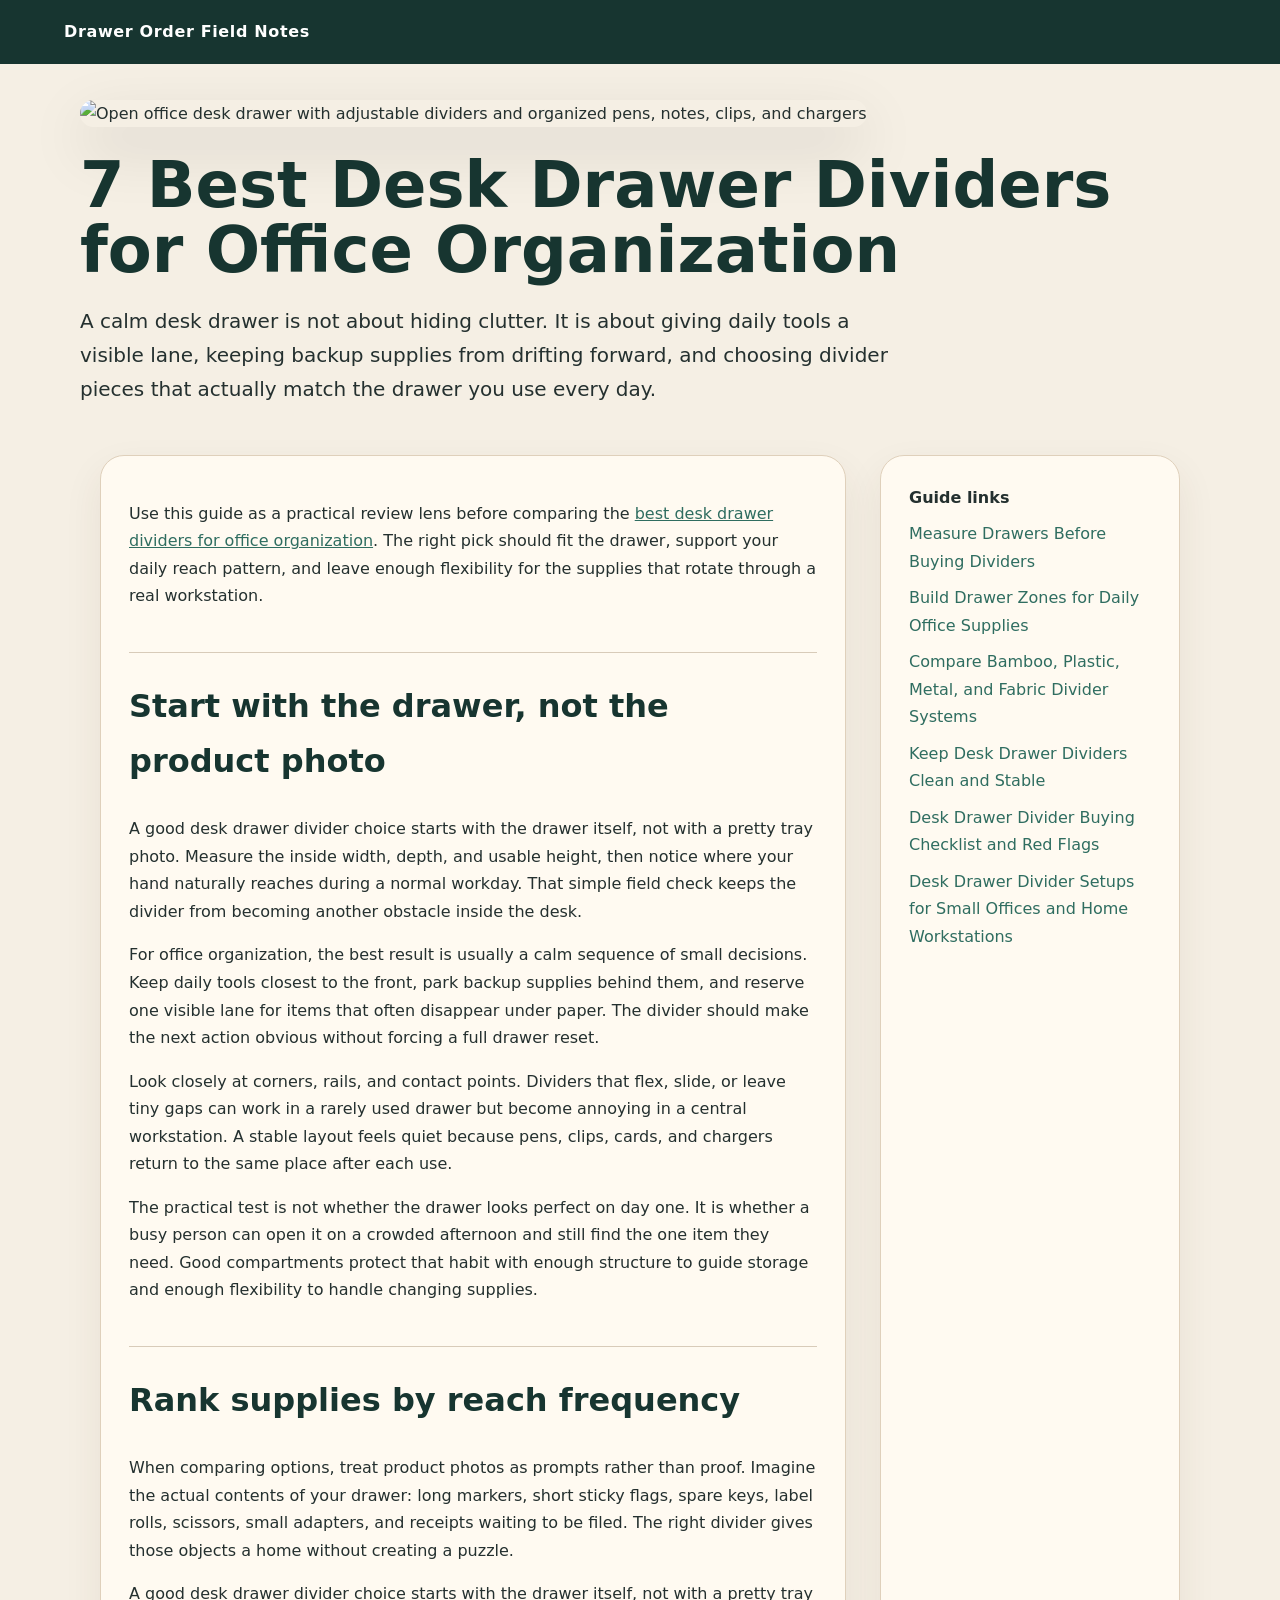
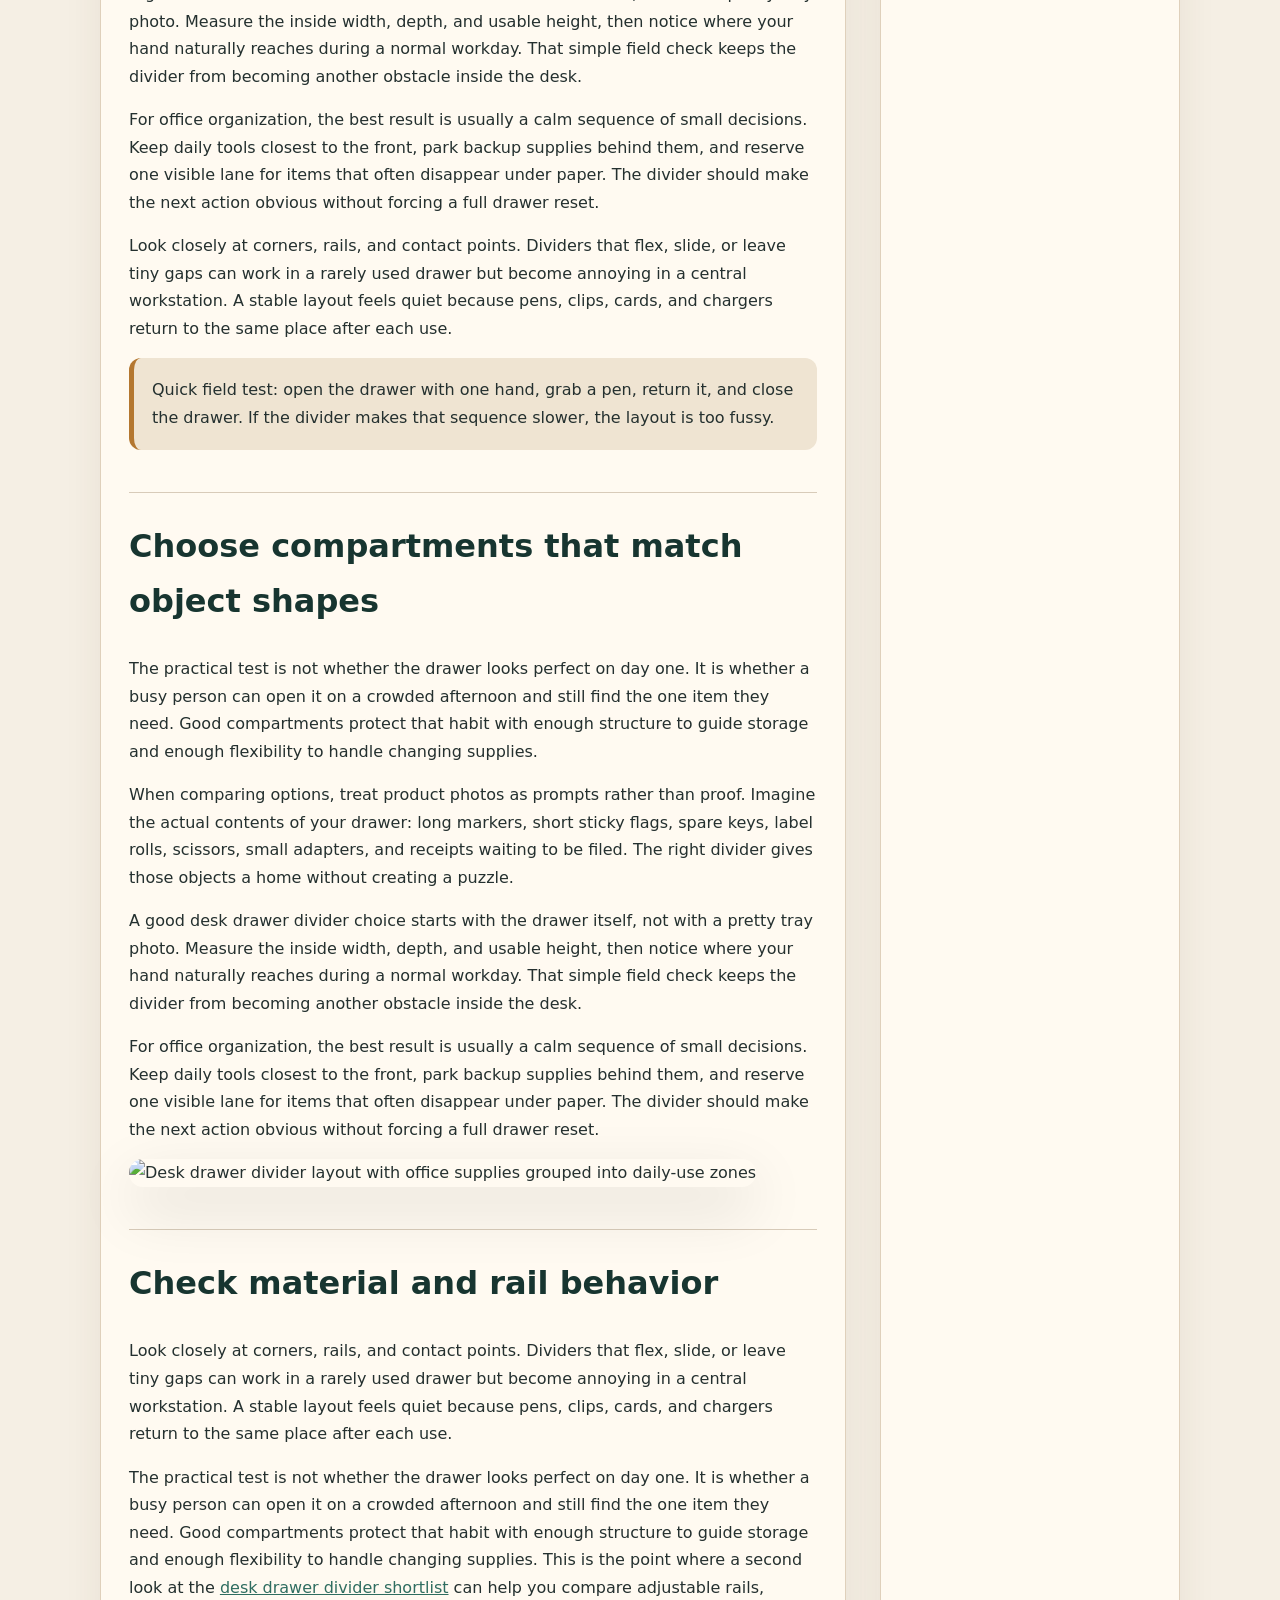
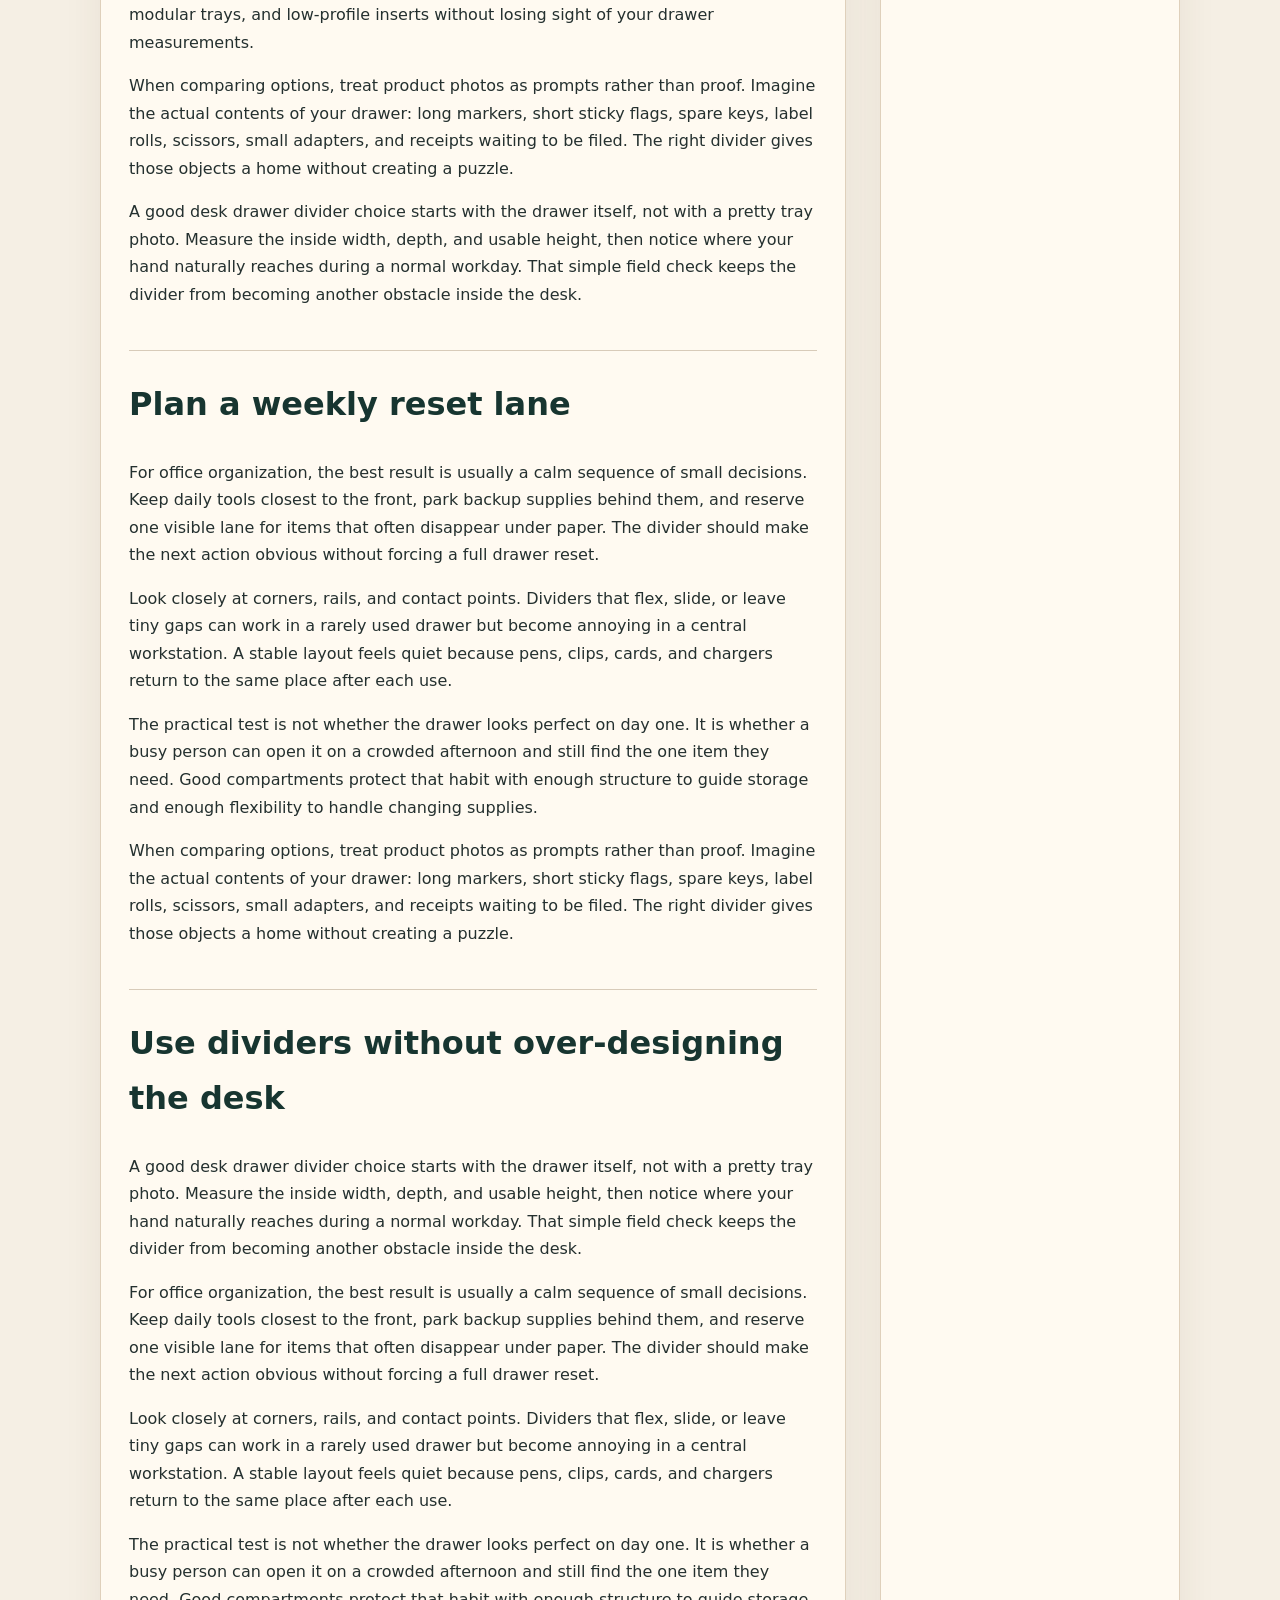
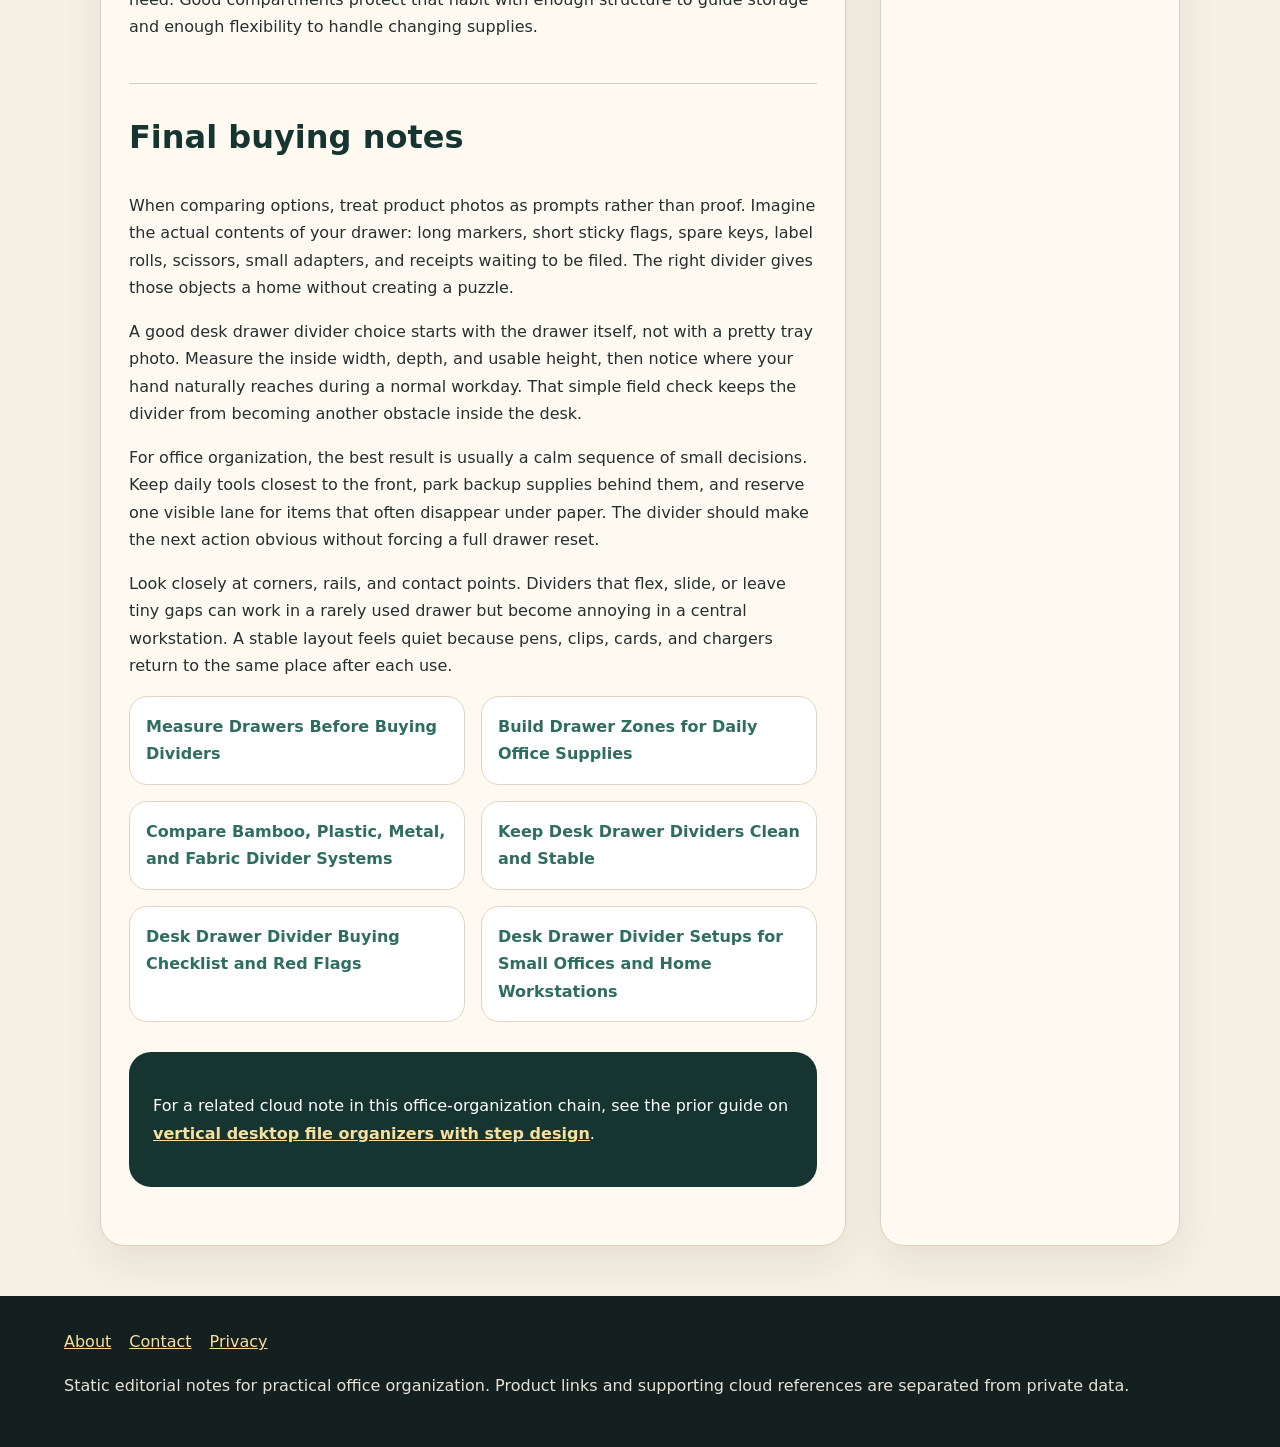
==== index.html @ 205aaed8 "publish row 604: index.html" ====
<!doctype html><html lang="en"><head><meta charset="utf-8"><meta name="viewport" content="width=device-width,initial-scale=1"><title>7 Best Desk Drawer Dividers for Office Organization</title><meta name="description" content="A practical guide to choosing desk drawer dividers for office supplies, shared workstations, and weekly drawer resets."><link rel="canonical" href="https://armaragex.github.io/ls-desk-drawer-dividers-604/"><link rel="stylesheet" href="style.css"><script type="application/ld+json">{"@context":"https://schema.org","@type":"Article","headline":"7 Best Desk Drawer Dividers for Office Organization","url":"https://armaragex.github.io/ls-desk-drawer-dividers-604/","description":"A practical guide to choosing desk drawer dividers for office supplies, shared workstations, and weekly drawer resets."}</script></head><body><header><a class="brand" href="index.html">Drawer Order Field Notes</a></header><section class="hero"><img src="assets/hero.webp" alt="Open office desk drawer with adjustable dividers and organized pens, notes, clips, and chargers"><h1>7 Best Desk Drawer Dividers for Office Organization</h1><p class="deck">A calm desk drawer is not about hiding clutter. It is about giving daily tools a visible lane, keeping backup supplies from drifting forward, and choosing divider pieces that actually match the drawer you use every day.</p></section><main class="wrap layout"><article class="card"><p>Use this guide as a practical review lens before comparing the <a href="https://lestallion.com/blogs/product-reviews/best-desk-drawer-dividers-for-office-organization">best desk drawer dividers for office organization</a>. The right pick should fit the drawer, support your daily reach pattern, and leave enough flexibility for the supplies that rotate through a real workstation.</p>
<h2>Start with the drawer, not the product photo</h2>
<p>A good desk drawer divider choice starts with the drawer itself, not with a pretty tray photo. Measure the inside width, depth, and usable height, then notice where your hand naturally reaches during a normal workday. That simple field check keeps the divider from becoming another obstacle inside the desk.</p>
<p>For office organization, the best result is usually a calm sequence of small decisions. Keep daily tools closest to the front, park backup supplies behind them, and reserve one visible lane for items that often disappear under paper. The divider should make the next action obvious without forcing a full drawer reset.</p>
<p>Look closely at corners, rails, and contact points. Dividers that flex, slide, or leave tiny gaps can work in a rarely used drawer but become annoying in a central workstation. A stable layout feels quiet because pens, clips, cards, and chargers return to the same place after each use.</p>
<p>The practical test is not whether the drawer looks perfect on day one. It is whether a busy person can open it on a crowded afternoon and still find the one item they need. Good compartments protect that habit with enough structure to guide storage and enough flexibility to handle changing supplies.</p>
<h2>Rank supplies by reach frequency</h2>
<p>When comparing options, treat product photos as prompts rather than proof. Imagine the actual contents of your drawer: long markers, short sticky flags, spare keys, label rolls, scissors, small adapters, and receipts waiting to be filed. The right divider gives those objects a home without creating a puzzle.</p>
<p>A good desk drawer divider choice starts with the drawer itself, not with a pretty tray photo. Measure the inside width, depth, and usable height, then notice where your hand naturally reaches during a normal workday. That simple field check keeps the divider from becoming another obstacle inside the desk.</p>
<p>For office organization, the best result is usually a calm sequence of small decisions. Keep daily tools closest to the front, park backup supplies behind them, and reserve one visible lane for items that often disappear under paper. The divider should make the next action obvious without forcing a full drawer reset.</p>
<p>Look closely at corners, rails, and contact points. Dividers that flex, slide, or leave tiny gaps can work in a rarely used drawer but become annoying in a central workstation. A stable layout feels quiet because pens, clips, cards, and chargers return to the same place after each use.</p>
<div class="note">Quick field test: open the drawer with one hand, grab a pen, return it, and close the drawer. If the divider makes that sequence slower, the layout is too fussy.</div>
<h2>Choose compartments that match object shapes</h2>
<p>The practical test is not whether the drawer looks perfect on day one. It is whether a busy person can open it on a crowded afternoon and still find the one item they need. Good compartments protect that habit with enough structure to guide storage and enough flexibility to handle changing supplies.</p>
<p>When comparing options, treat product photos as prompts rather than proof. Imagine the actual contents of your drawer: long markers, short sticky flags, spare keys, label rolls, scissors, small adapters, and receipts waiting to be filed. The right divider gives those objects a home without creating a puzzle.</p>
<p>A good desk drawer divider choice starts with the drawer itself, not with a pretty tray photo. Measure the inside width, depth, and usable height, then notice where your hand naturally reaches during a normal workday. That simple field check keeps the divider from becoming another obstacle inside the desk.</p>
<p>For office organization, the best result is usually a calm sequence of small decisions. Keep daily tools closest to the front, park backup supplies behind them, and reserve one visible lane for items that often disappear under paper. The divider should make the next action obvious without forcing a full drawer reset.</p>
<img class="feature-img" src="assets/detail.webp" alt="Desk drawer divider layout with office supplies grouped into daily-use zones">
<h2>Check material and rail behavior</h2>
<p>Look closely at corners, rails, and contact points. Dividers that flex, slide, or leave tiny gaps can work in a rarely used drawer but become annoying in a central workstation. A stable layout feels quiet because pens, clips, cards, and chargers return to the same place after each use.</p>
<p>The practical test is not whether the drawer looks perfect on day one. It is whether a busy person can open it on a crowded afternoon and still find the one item they need. Good compartments protect that habit with enough structure to guide storage and enough flexibility to handle changing supplies. This is the point where a second look at the <a href="https://lestallion.com/blogs/product-reviews/best-desk-drawer-dividers-for-office-organization">desk drawer divider shortlist</a> can help you compare adjustable rails, modular trays, and low-profile inserts without losing sight of your drawer measurements.</p>
<p>When comparing options, treat product photos as prompts rather than proof. Imagine the actual contents of your drawer: long markers, short sticky flags, spare keys, label rolls, scissors, small adapters, and receipts waiting to be filed. The right divider gives those objects a home without creating a puzzle.</p>
<p>A good desk drawer divider choice starts with the drawer itself, not with a pretty tray photo. Measure the inside width, depth, and usable height, then notice where your hand naturally reaches during a normal workday. That simple field check keeps the divider from becoming another obstacle inside the desk.</p>
<h2>Plan a weekly reset lane</h2>
<p>For office organization, the best result is usually a calm sequence of small decisions. Keep daily tools closest to the front, park backup supplies behind them, and reserve one visible lane for items that often disappear under paper. The divider should make the next action obvious without forcing a full drawer reset.</p>
<p>Look closely at corners, rails, and contact points. Dividers that flex, slide, or leave tiny gaps can work in a rarely used drawer but become annoying in a central workstation. A stable layout feels quiet because pens, clips, cards, and chargers return to the same place after each use.</p>
<p>The practical test is not whether the drawer looks perfect on day one. It is whether a busy person can open it on a crowded afternoon and still find the one item they need. Good compartments protect that habit with enough structure to guide storage and enough flexibility to handle changing supplies.</p>
<p>When comparing options, treat product photos as prompts rather than proof. Imagine the actual contents of your drawer: long markers, short sticky flags, spare keys, label rolls, scissors, small adapters, and receipts waiting to be filed. The right divider gives those objects a home without creating a puzzle.</p>
<h2>Use dividers without over-designing the desk</h2>
<p>A good desk drawer divider choice starts with the drawer itself, not with a pretty tray photo. Measure the inside width, depth, and usable height, then notice where your hand naturally reaches during a normal workday. That simple field check keeps the divider from becoming another obstacle inside the desk.</p>
<p>For office organization, the best result is usually a calm sequence of small decisions. Keep daily tools closest to the front, park backup supplies behind them, and reserve one visible lane for items that often disappear under paper. The divider should make the next action obvious without forcing a full drawer reset.</p>
<p>Look closely at corners, rails, and contact points. Dividers that flex, slide, or leave tiny gaps can work in a rarely used drawer but become annoying in a central workstation. A stable layout feels quiet because pens, clips, cards, and chargers return to the same place after each use.</p>
<p>The practical test is not whether the drawer looks perfect on day one. It is whether a busy person can open it on a crowded afternoon and still find the one item they need. Good compartments protect that habit with enough structure to guide storage and enough flexibility to handle changing supplies.</p>
<h2>Final buying notes</h2>
<p>When comparing options, treat product photos as prompts rather than proof. Imagine the actual contents of your drawer: long markers, short sticky flags, spare keys, label rolls, scissors, small adapters, and receipts waiting to be filed. The right divider gives those objects a home without creating a puzzle.</p>
<p>A good desk drawer divider choice starts with the drawer itself, not with a pretty tray photo. Measure the inside width, depth, and usable height, then notice where your hand naturally reaches during a normal workday. That simple field check keeps the divider from becoming another obstacle inside the desk.</p>
<p>For office organization, the best result is usually a calm sequence of small decisions. Keep daily tools closest to the front, park backup supplies behind them, and reserve one visible lane for items that often disappear under paper. The divider should make the next action obvious without forcing a full drawer reset.</p>
<p>Look closely at corners, rails, and contact points. Dividers that flex, slide, or leave tiny gaps can work in a rarely used drawer but become annoying in a central workstation. A stable layout feels quiet because pens, clips, cards, and chargers return to the same place after each use.</p>
<div class="support-grid"><a href="drawer-divider-sizing.html">Measure Drawers Before Buying Dividers</a><a href="office-supply-zones.html">Build Drawer Zones for Daily Office Supplies</a><a href="divider-materials-compatibility.html">Compare Bamboo, Plastic, Metal, and Fabric Divider Systems</a><a href="cleaning-durability.html">Keep Desk Drawer Dividers Clean and Stable</a><a href="drawer-divider-checklist.html">Desk Drawer Divider Buying Checklist and Red Flags</a><a href="small-office-use-cases.html">Desk Drawer Divider Setups for Small Offices and Home Workstations</a></div>
<div class="cta"><p>For a related cloud note in this office-organization chain, see the prior guide on <a href="https://ls-file-organizers-step-603.onrender.com/index.html">vertical desktop file organizers with step design</a>.</p></div></article><aside class="toc card"><strong>Guide links</strong><a href="drawer-divider-sizing.html">Measure Drawers Before Buying Dividers</a><a href="office-supply-zones.html">Build Drawer Zones for Daily Office Supplies</a><a href="divider-materials-compatibility.html">Compare Bamboo, Plastic, Metal, and Fabric Divider Systems</a><a href="cleaning-durability.html">Keep Desk Drawer Dividers Clean and Stable</a><a href="drawer-divider-checklist.html">Desk Drawer Divider Buying Checklist and Red Flags</a><a href="small-office-use-cases.html">Desk Drawer Divider Setups for Small Offices and Home Workstations</a></aside></main><footer><a href="about.html">About</a><a href="contact.html">Contact</a><a href="privacy.html">Privacy</a><p>Static editorial notes for practical office organization. Product links and supporting cloud references are separated from private data.</p></footer></body></html>
---- style.css ----
body{margin:0;font-family:Inter,system-ui,-apple-system,Segoe UI,sans-serif;color:#24302f;background:#f5efe4;line-height:1.72}a{color:#2f6d60}header{background:#173530;color:#fff;padding:18px 5vw}.brand{color:#fff;text-decoration:none;font-weight:800;letter-spacing:.04em}.hero{max-width:1120px;margin:0 auto;padding:36px 5vw 28px}.hero img,.feature-img{width:100%;aspect-ratio:16/9;object-fit:cover;border-radius:28px;box-shadow:0 22px 60px #0002}h1{font-size:clamp(2.1rem,5vw,4.5rem);line-height:1.02;margin:26px 0 14px;color:#173530}h2{font-size:2rem;color:#173530;margin-top:42px;border-top:1px solid #d8cbb9;padding-top:26px}h3{font-size:1.25rem;color:#7a4d1d;margin-top:26px}.deck{font-size:1.25rem;max-width:820px}.wrap{max-width:1080px;margin:auto;padding:0 5vw 50px}.layout{display:grid;grid-template-columns:minmax(0,1fr) 300px;gap:34px}.card,article,aside{background:#fffaf1;border:1px solid #dfd0bb;border-radius:24px;padding:28px;box-shadow:0 16px 38px #4d382014}.toc{position:sticky;top:20px}.toc a{display:block;margin:9px 0;text-decoration:none}.cta{background:#173530;color:#fff;border-radius:22px;padding:24px;margin:30px 0}.cta a{color:#f8df9d;font-weight:800}.note{background:#efe4d2;border-left:5px solid #b47730;padding:18px;border-radius:12px}.support-grid{display:grid;grid-template-columns:repeat(auto-fit,minmax(230px,1fr));gap:16px}.support-grid a{background:#fff;border:1px solid #e2d4c2;border-radius:18px;padding:16px;text-decoration:none;font-weight:700}footer{background:#14201f;color:#e8e2d6;padding:32px 5vw}footer a{color:#f8df9d;margin-right:18px}@media(max-width:850px){.layout{display:block}.toc{position:static;margin-top:24px}}
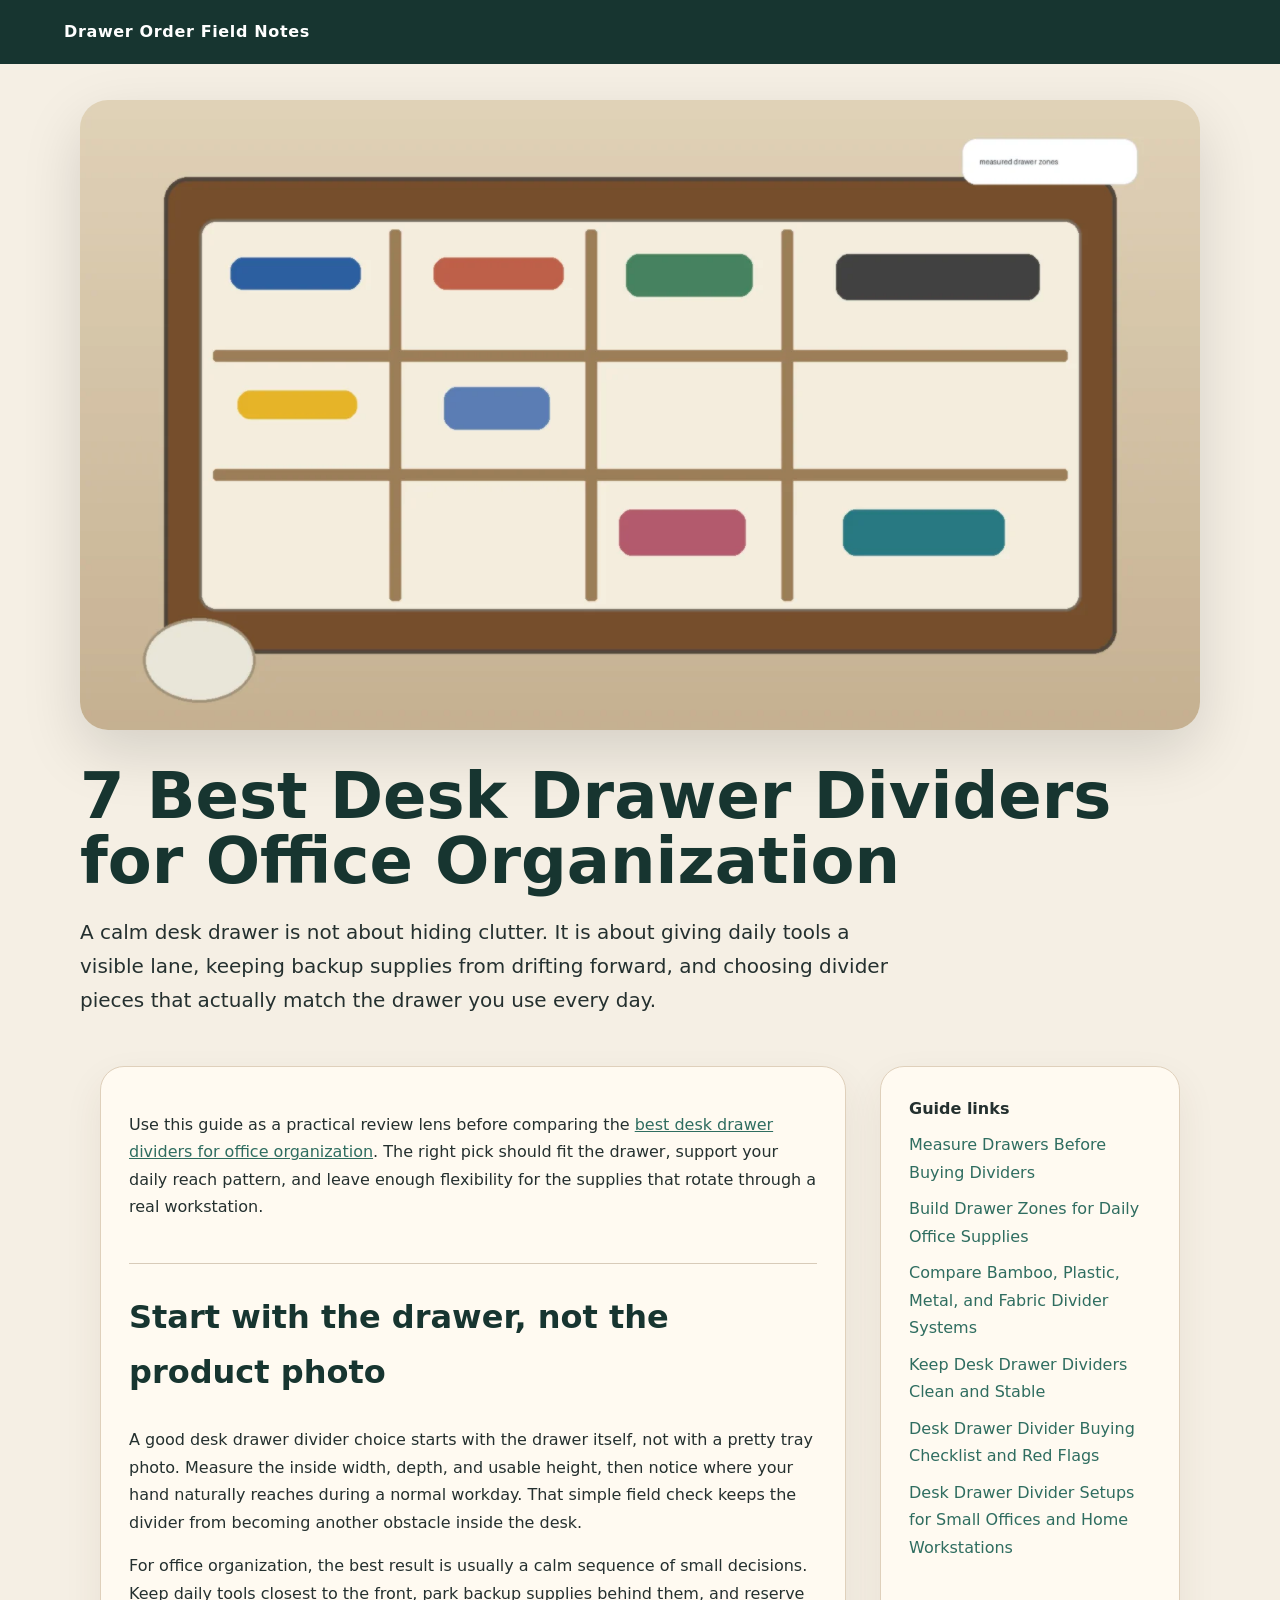
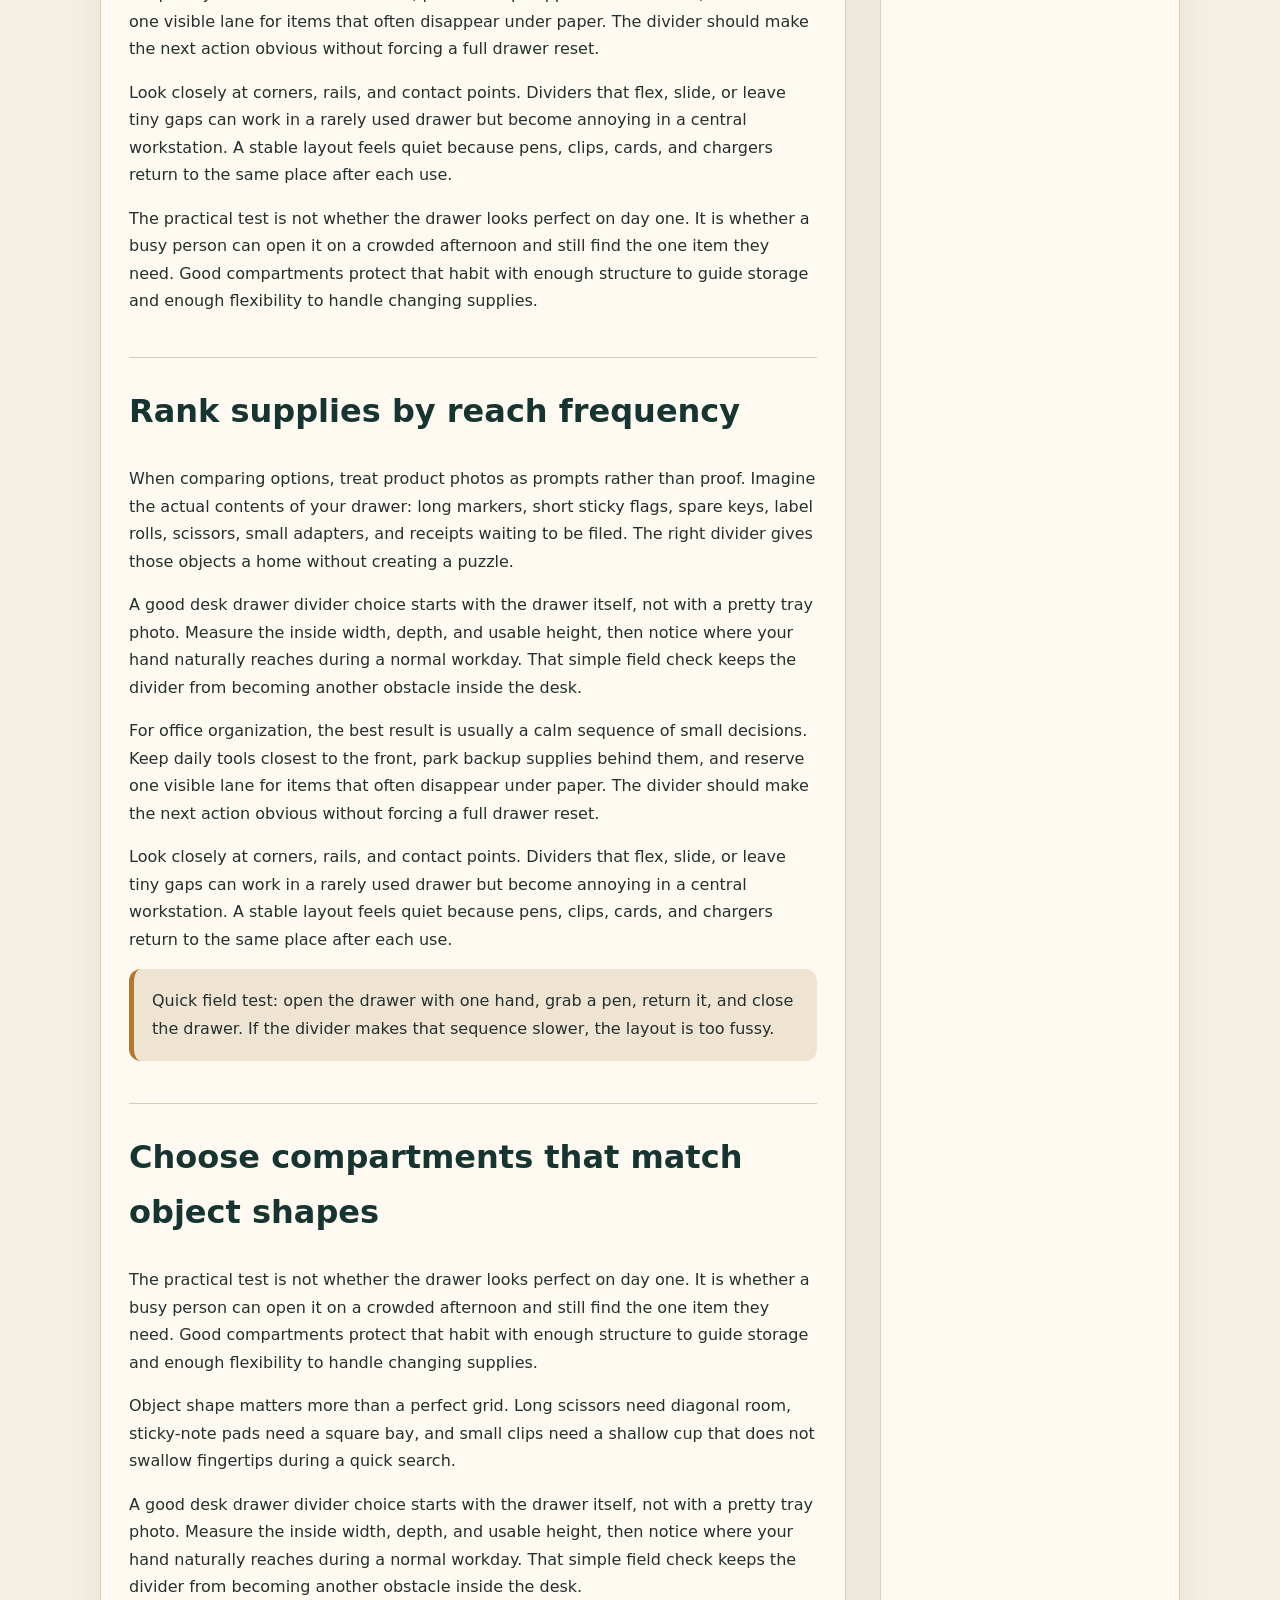
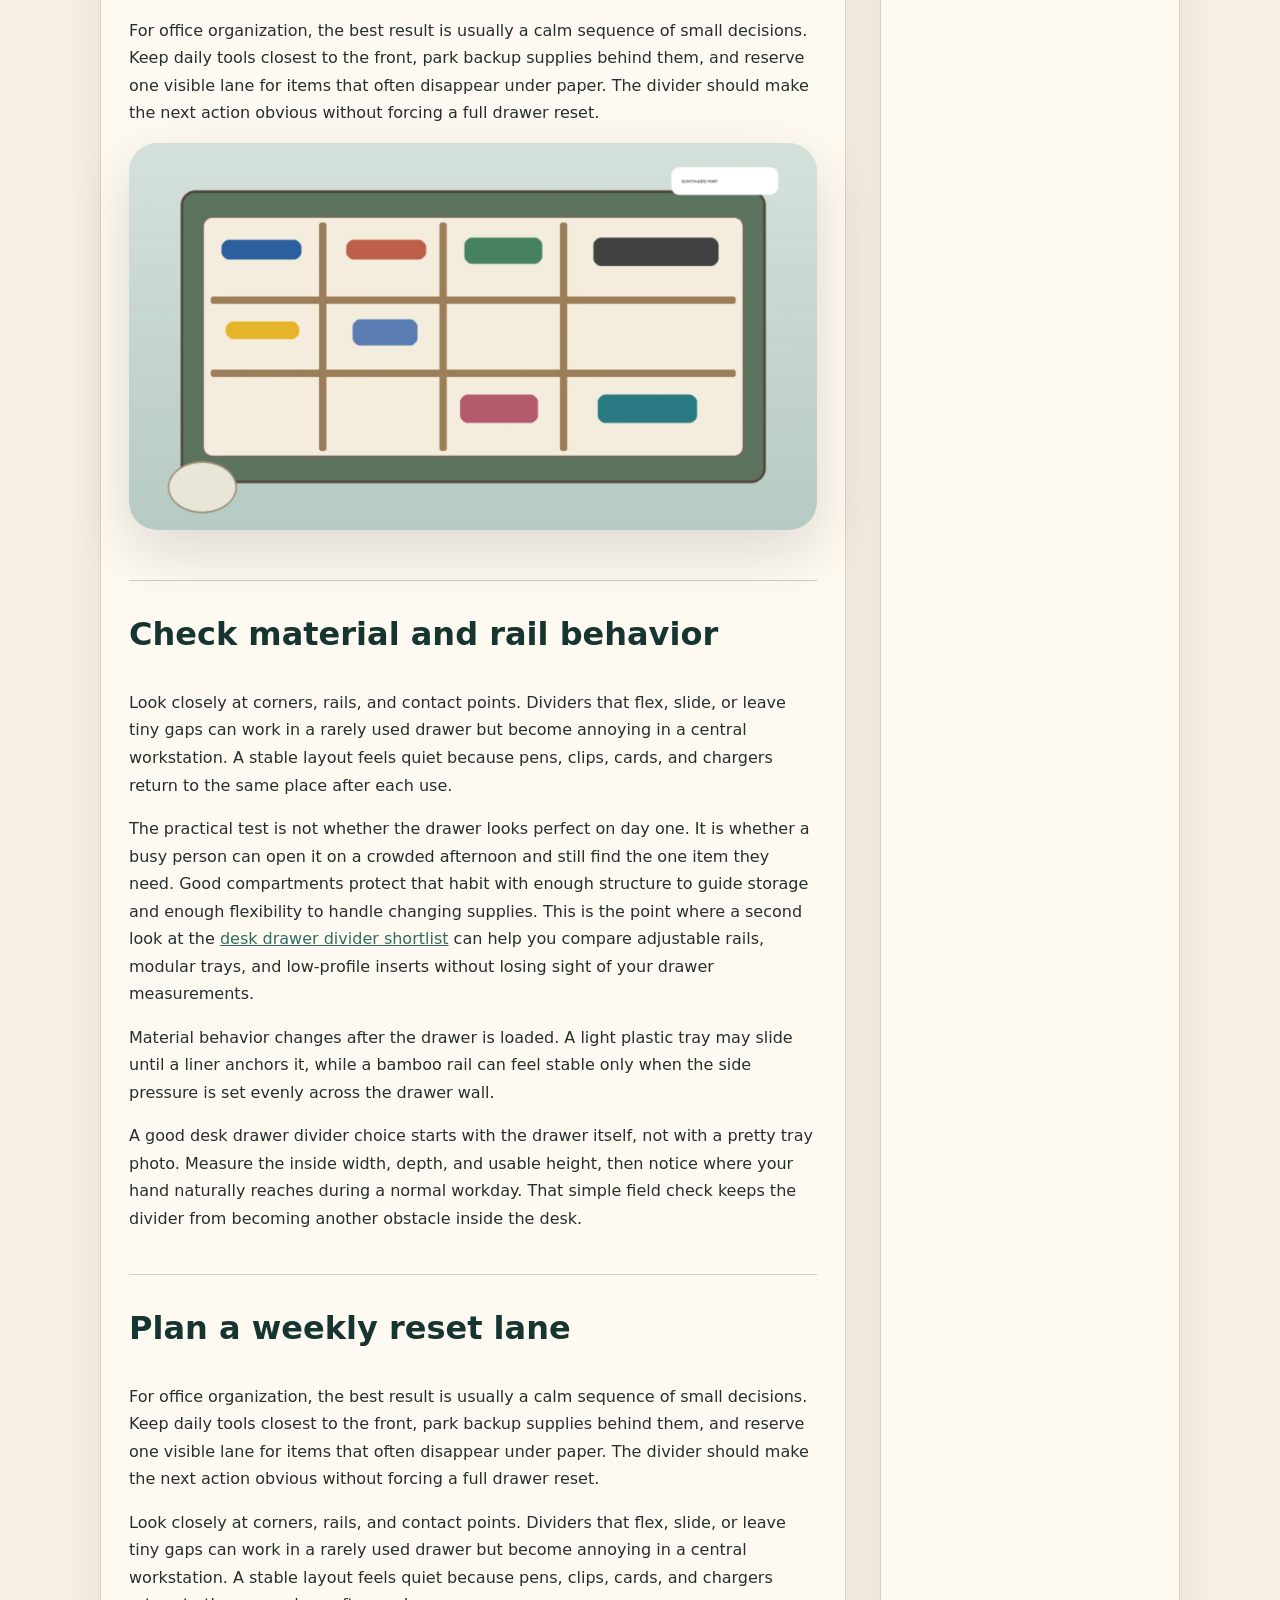
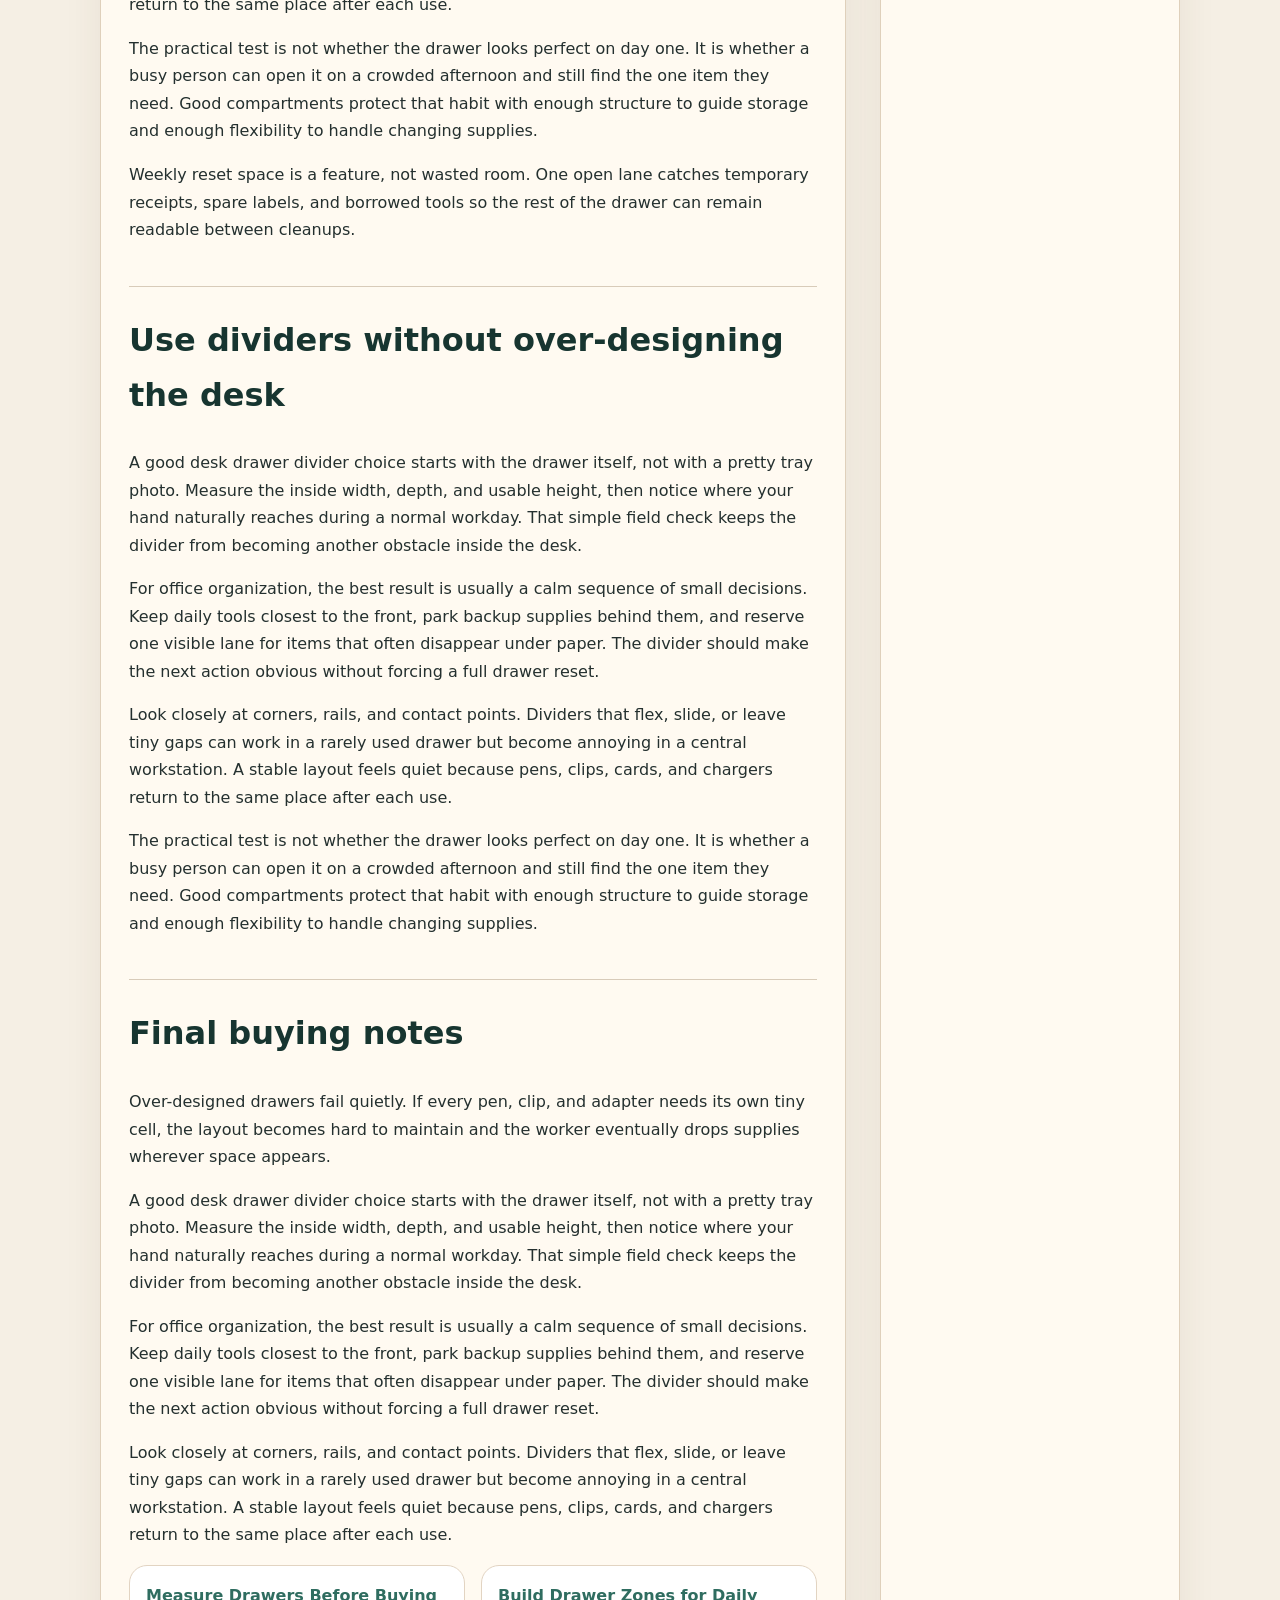
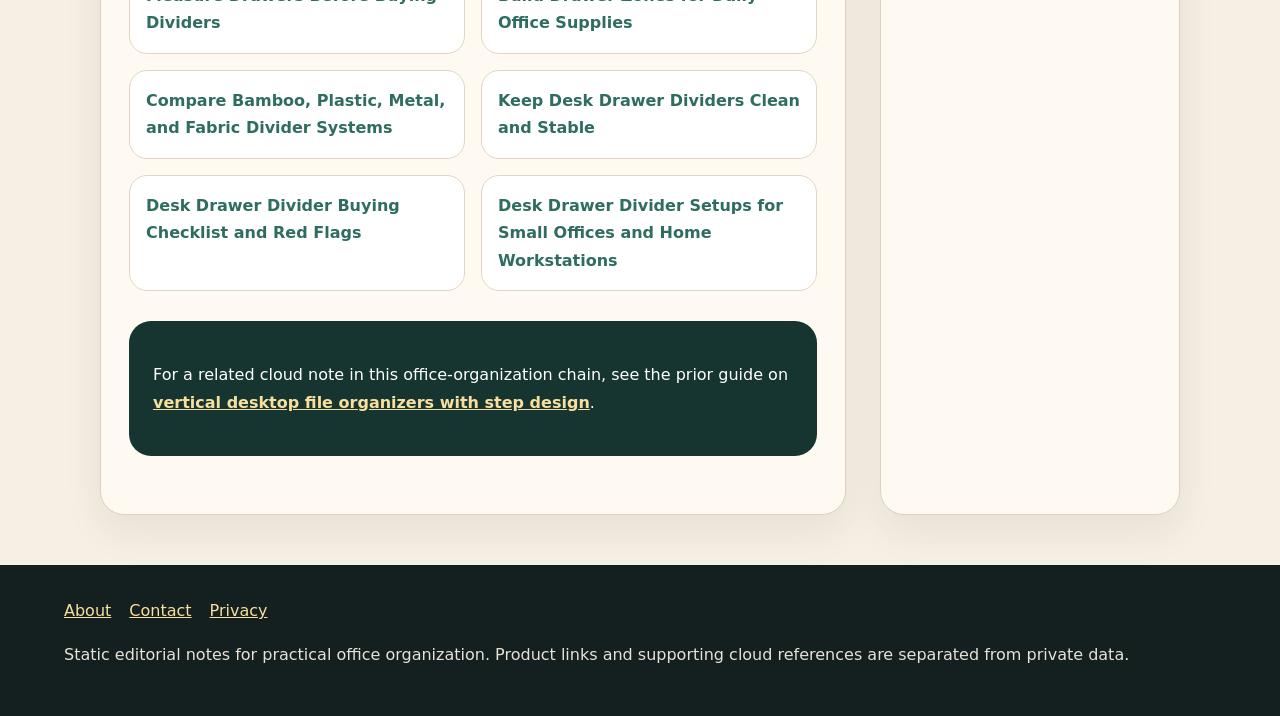
==== commit a8b9f20d: "publish row 604: index.html" ====
--- a/index.html
+++ b/index.html
@@ -12,27 +12,27 @@
 <div class="note">Quick field test: open the drawer with one hand, grab a pen, return it, and close the drawer. If the divider makes that sequence slower, the layout is too fussy.</div>
 <h2>Choose compartments that match object shapes</h2>
 <p>The practical test is not whether the drawer looks perfect on day one. It is whether a busy person can open it on a crowded afternoon and still find the one item they need. Good compartments protect that habit with enough structure to guide storage and enough flexibility to handle changing supplies.</p>
-<p>When comparing options, treat product photos as prompts rather than proof. Imagine the actual contents of your drawer: long markers, short sticky flags, spare keys, label rolls, scissors, small adapters, and receipts waiting to be filed. The right divider gives those objects a home without creating a puzzle.</p>
+<p>Object shape matters more than a perfect grid. Long scissors need diagonal room, sticky-note pads need a square bay, and small clips need a shallow cup that does not swallow fingertips during a quick search.</p>
 <p>A good desk drawer divider choice starts with the drawer itself, not with a pretty tray photo. Measure the inside width, depth, and usable height, then notice where your hand naturally reaches during a normal workday. That simple field check keeps the divider from becoming another obstacle inside the desk.</p>
 <p>For office organization, the best result is usually a calm sequence of small decisions. Keep daily tools closest to the front, park backup supplies behind them, and reserve one visible lane for items that often disappear under paper. The divider should make the next action obvious without forcing a full drawer reset.</p>
 <img class="feature-img" src="assets/detail.webp" alt="Desk drawer divider layout with office supplies grouped into daily-use zones">
 <h2>Check material and rail behavior</h2>
 <p>Look closely at corners, rails, and contact points. Dividers that flex, slide, or leave tiny gaps can work in a rarely used drawer but become annoying in a central workstation. A stable layout feels quiet because pens, clips, cards, and chargers return to the same place after each use.</p>
 <p>The practical test is not whether the drawer looks perfect on day one. It is whether a busy person can open it on a crowded afternoon and still find the one item they need. Good compartments protect that habit with enough structure to guide storage and enough flexibility to handle changing supplies. This is the point where a second look at the <a href="https://lestallion.com/blogs/product-reviews/best-desk-drawer-dividers-for-office-organization">desk drawer divider shortlist</a> can help you compare adjustable rails, modular trays, and low-profile inserts without losing sight of your drawer measurements.</p>
-<p>When comparing options, treat product photos as prompts rather than proof. Imagine the actual contents of your drawer: long markers, short sticky flags, spare keys, label rolls, scissors, small adapters, and receipts waiting to be filed. The right divider gives those objects a home without creating a puzzle.</p>
+<p>Material behavior changes after the drawer is loaded. A light plastic tray may slide until a liner anchors it, while a bamboo rail can feel stable only when the side pressure is set evenly across the drawer wall.</p>
 <p>A good desk drawer divider choice starts with the drawer itself, not with a pretty tray photo. Measure the inside width, depth, and usable height, then notice where your hand naturally reaches during a normal workday. That simple field check keeps the divider from becoming another obstacle inside the desk.</p>
 <h2>Plan a weekly reset lane</h2>
 <p>For office organization, the best result is usually a calm sequence of small decisions. Keep daily tools closest to the front, park backup supplies behind them, and reserve one visible lane for items that often disappear under paper. The divider should make the next action obvious without forcing a full drawer reset.</p>
 <p>Look closely at corners, rails, and contact points. Dividers that flex, slide, or leave tiny gaps can work in a rarely used drawer but become annoying in a central workstation. A stable layout feels quiet because pens, clips, cards, and chargers return to the same place after each use.</p>
 <p>The practical test is not whether the drawer looks perfect on day one. It is whether a busy person can open it on a crowded afternoon and still find the one item they need. Good compartments protect that habit with enough structure to guide storage and enough flexibility to handle changing supplies.</p>
-<p>When comparing options, treat product photos as prompts rather than proof. Imagine the actual contents of your drawer: long markers, short sticky flags, spare keys, label rolls, scissors, small adapters, and receipts waiting to be filed. The right divider gives those objects a home without creating a puzzle.</p>
+<p>Weekly reset space is a feature, not wasted room. One open lane catches temporary receipts, spare labels, and borrowed tools so the rest of the drawer can remain readable between cleanups.</p>
 <h2>Use dividers without over-designing the desk</h2>
 <p>A good desk drawer divider choice starts with the drawer itself, not with a pretty tray photo. Measure the inside width, depth, and usable height, then notice where your hand naturally reaches during a normal workday. That simple field check keeps the divider from becoming another obstacle inside the desk.</p>
 <p>For office organization, the best result is usually a calm sequence of small decisions. Keep daily tools closest to the front, park backup supplies behind them, and reserve one visible lane for items that often disappear under paper. The divider should make the next action obvious without forcing a full drawer reset.</p>
 <p>Look closely at corners, rails, and contact points. Dividers that flex, slide, or leave tiny gaps can work in a rarely used drawer but become annoying in a central workstation. A stable layout feels quiet because pens, clips, cards, and chargers return to the same place after each use.</p>
 <p>The practical test is not whether the drawer looks perfect on day one. It is whether a busy person can open it on a crowded afternoon and still find the one item they need. Good compartments protect that habit with enough structure to guide storage and enough flexibility to handle changing supplies.</p>
 <h2>Final buying notes</h2>
-<p>When comparing options, treat product photos as prompts rather than proof. Imagine the actual contents of your drawer: long markers, short sticky flags, spare keys, label rolls, scissors, small adapters, and receipts waiting to be filed. The right divider gives those objects a home without creating a puzzle.</p>
+<p>Over-designed drawers fail quietly. If every pen, clip, and adapter needs its own tiny cell, the layout becomes hard to maintain and the worker eventually drops supplies wherever space appears.</p>
 <p>A good desk drawer divider choice starts with the drawer itself, not with a pretty tray photo. Measure the inside width, depth, and usable height, then notice where your hand naturally reaches during a normal workday. That simple field check keeps the divider from becoming another obstacle inside the desk.</p>
 <p>For office organization, the best result is usually a calm sequence of small decisions. Keep daily tools closest to the front, park backup supplies behind them, and reserve one visible lane for items that often disappear under paper. The divider should make the next action obvious without forcing a full drawer reset.</p>
 <p>Look closely at corners, rails, and contact points. Dividers that flex, slide, or leave tiny gaps can work in a rarely used drawer but become annoying in a central workstation. A stable layout feels quiet because pens, clips, cards, and chargers return to the same place after each use.</p>
